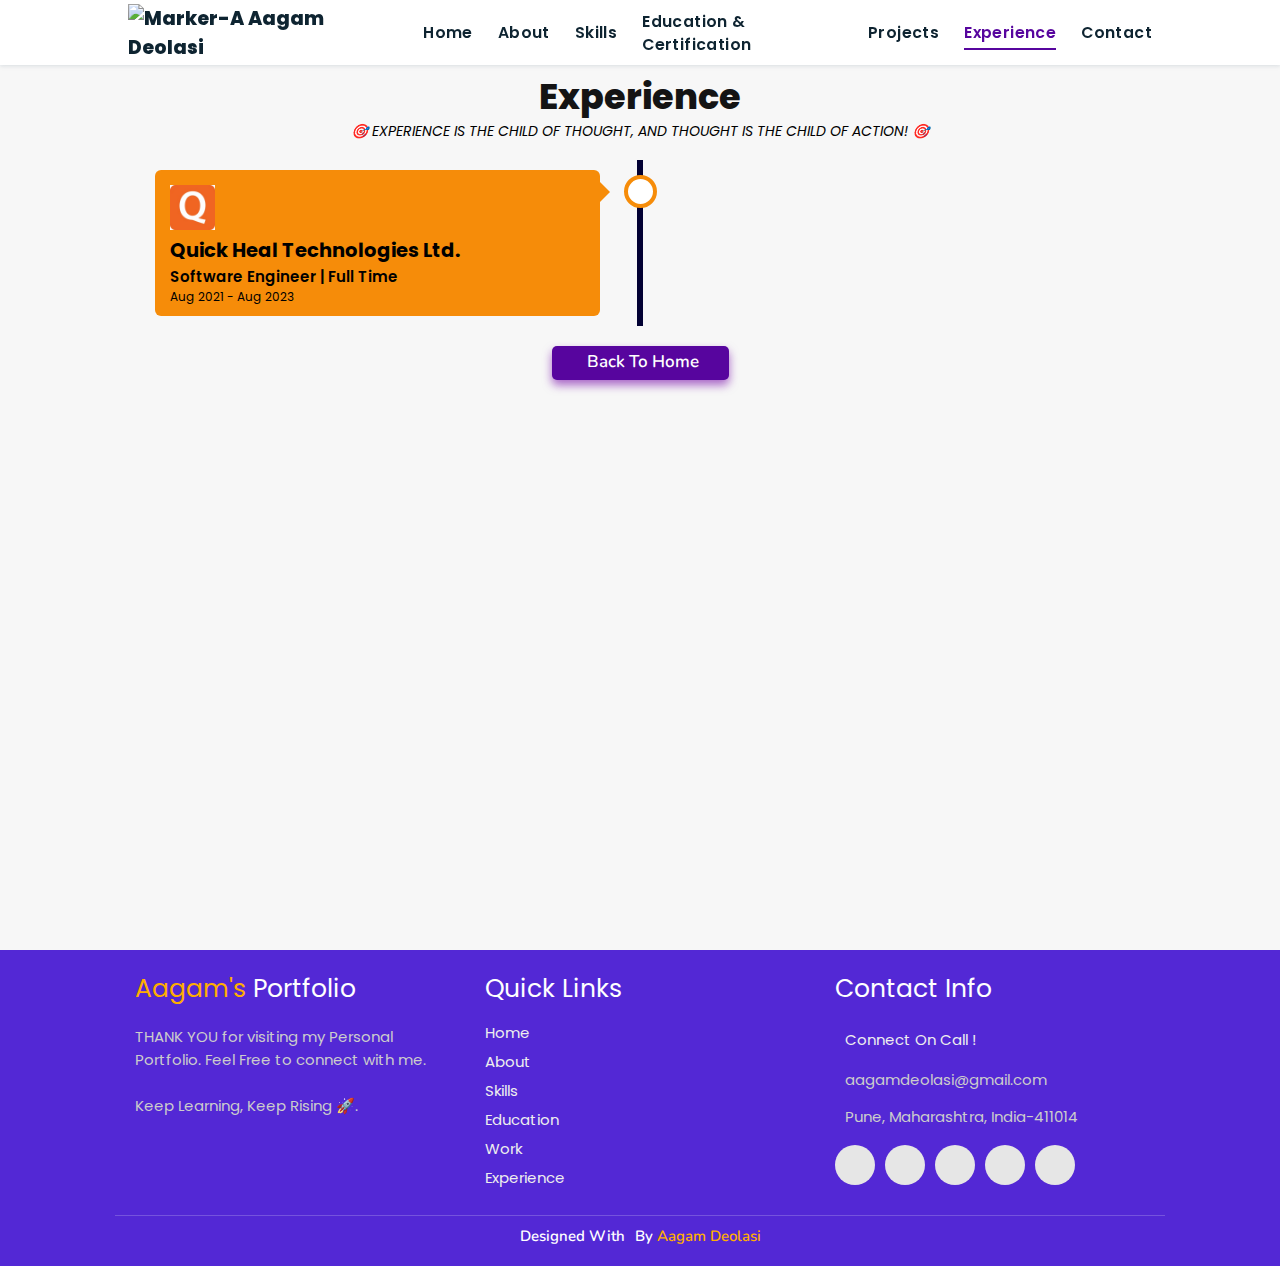
==== experience/index.html @ e98c8c68 "Initial commit" ====
<!DOCTYPE html>
<html lang="en">

<head>
  <meta charset="UTF-8">
  <meta http-equiv="X-UA-Compatible" content="IE=edge">
  <meta name="viewport" content="width=device-width, initial-scale=1.0">
  <link rel="stylesheet" href="./style.css">
  <!-- Font Awesome -->
  <link rel="stylesheet" href="https://cdnjs.cloudflare.com/ajax/libs/font-awesome/5.15.3/css/all.min.css"
    integrity="sha512-iBBXm8fW90+nuLcSKlbmrPcLa0OT92xO1BIsZ+ywDWZCvqsWgccV3gFoRBv0z+8dLJgyAHIhR35VZc2oM/gI1w=="
    crossorigin="anonymous" referrerpolicy="no-referrer" />
  <link id='favicon' rel="shortcut icon" href="../assets/images/favicon.png" type="image/x-png">

  <title>EXPERIENCE | AAGAM DEOLASI PORTFOLIO</title>
</head>

<body oncontextmenu="return false">

  <!-- navbar starts -->
  <header>
    <a href="/" class="logo">
      <img width="32" height="32" src="https://img.icons8.com/arcade/64/000000/marker-a.png" alt="marker-a" />
      <span>Aagam Deolasi</span></a>

    <div id="menu" class="fas fa-bars"></div>
    <nav class="navbar">
      <ul>
        <li><a href="../#home"><i class="fas fa-home"></i> Home</a></li>
        <li><a href="../#about"><i class="fas fa-user"></i> About</a></li>
        <li><a href="../#skills"><i class="fas fa-laptop-code"></i> Skills</a></li>
        <li><a href="../#education"><i class="fas fa-graduation-cap"></i> Education & Certification</a></li>
        <li><a href="../#work"><i class="fas fa-globe"></i> Projects</a></li>
        <li><a class="active" href="../#experience"><i class="fas fa-briefcase"></i> Experience</a></li>
        <li><a href="../#contact"><i class="fas fa-headset"></i> Contact</a></li>
      </ul>
    </nav>
  </header>
  <!-- navbar ends -->

  <!-- experience section starts -->
  <section class="experience" id="experience">

    <h2 class="heading"><i class="fas fa-briefcase"></i> Experience</h2>
    <!-- <div class="quote">
      <span>EXPERIENCE IS THE CHILD OF THOUGHT, AND THOUGHT IS THE CHILD OF ACTION.</span>
    </div> -->

    <p class="qoute underlined underlined--gradient" style="cursor:pointer;"><i>🎯 EXPERIENCE IS THE CHILD OF THOUGHT, AND
      THOUGHT IS THE CHILD OF ACTION!
      🎯</i></p>

    <div class="timeline">

      <div class="container left">
        <div class="content">
          <div class="tag">
            <img draggable="false" src="../assets/images/experience/qh_logo.jpg" alt="Web Satva Logo" width="45px"/>
            <h2>Quick Heal Technologies Ltd.</h2>
          </div>
          <div class="desc">
            <h3>Software Engineer | Full Time</h3>
            <p>Aug 2021 - Aug 2023</p>
          </div>
        </div>
      </div>

      <!-- <div class="container right">
        <div class="content">
          <div class="tag">
            <img draggable="false" src="../assets/images/experience/websatva_logo.jpg" alt="Web Satva Logo" width="45px"/>
            <h2>Web Satva</h2>
          </div>
          <div class="desc">
            <h3>Student Intern | Internship</h3>
            <p>May 2020 - Jul 2020</p>
          </div>
        </div>
      </div> -->

    </div>

    <div class="morebtn">
      <a href="../#experience" class="btn">
        <i class="fas fa-arrow-left"></i>
        <span>Back to Home</span>
      </a>
    </div>

    </div>
  </section>
  <!-- experience section ends -->

  <!-- footer section starts -->
  <section class="footer">

    <div class="box-container">

      <div class="box">
        <h3><span style="color: #ffae00;">Aagam's</span> Portfolio</h3>
        <p>THANK YOU for visiting my Personal Portfolio. Feel Free to connect with me. <br /> <br /> Keep Learning, Keep Rising
          🚀.</p>
      </div>

      <div class="box">
        <h3>quick links</h3>
        <a href="../#home"><i class="fas fa-chevron-circle-right"></i> home</a>
        <a href="../#about"><i class="fas fa-chevron-circle-right"></i> about</a>
        <a href="../#skills"><i class="fas fa-chevron-circle-right"></i> skills</a>
        <a href="../#education"><i class="fas fa-chevron-circle-right"></i> education</a>
        <a href="../#work"><i class="fas fa-chevron-circle-right"></i> work</a>
        <a href="../#experience"><i class="fas fa-chevron-circle-right"></i> experience</a>
      </div>

      <div class="box">
        <h3>contact info</h3>
        <p> <a href="tel:+91 7020450462"><i class="fas fa-phone"></i> Connect on Call !</a></p>
        <p> <i class="fas fa-envelope"></i> aagamdeolasi@gmail.com</p>
        <p> <i class="fas fa-map-marked-alt"></i>Pune, Maharashtra, India-411014</p>
        <div class="share">

          <a href="https://www.linkedin.com/in/aagam-deolasi/" class="fab fa-linkedin" target="_blank" title="LinkedIn (Aagam Deolasi)"></a>
          <a href="https://github.com/aagamdeolasi" class="fab fa-github" target="_blank" title="GitHub (Aagam Deolasi)"></a>
          <a href="https://www.novypro.com/profile_projects/aagamdeolasi" class="fas fa-link" target="_blank" title="NovyPro (Aagam Deolasi)"></a>
          <a href="mailto:aagamdeolasi@gmail.com" class="fas fa-envelope" target="_blank" title="Write an Email (Aagam Deolasi)"></a>
          <!-- <a href="https://twitter.com/jigar_sable" class="fab fa-instagram" target="_blank" title="Instagram (Aagam Deolasi)"></a> -->
          <a href="tel:+91 7020450462" class="fas fa-phone" title="Connect On Call (Aagam Deolasi)"></a>
        </div>
      </div>
    </div>

    <h1 class="credit">Designed with <i class="fa fa-heart pulse"></i> by <a
        href="https://www.linkedin.com/in/aagam-deolasi"> Aagam Deolasi</a></h1>

  </section>
  <!-- footer section ends -->

  <!-- scroll top btn -->
  <a href="#experience" class="fas fa-angle-up" id="scroll-top"></a>
  <!-- scroll back to top -->


  <!-- ==== ALL MAJOR JAVASCRIPT CDNS STARTS ==== -->
  <!-- jquery cdn -->
  <script src="https://cdnjs.cloudflare.com/ajax/libs/jquery/3.6.0/jquery.min.js"
    integrity="sha512-894YE6QWD5I59HgZOGReFYm4dnWc1Qt5NtvYSaNcOP+u1T9qYdvdihz0PPSiiqn/+/3e7Jo4EaG7TubfWGUrMQ=="
    crossorigin="anonymous" referrerpolicy="no-referrer"></script>

  <!-- scroll reveal anim -->
  <script src="https://unpkg.com/scrollreveal"></script>
  <!-- ==== ALL MAJOR JAVASCRIPT CDNS ENDS ==== -->

  <script src="./script.js"></script>

</body>

</html>
---- experience/style.css ----
@import url("https://fonts.googleapis.com/css2?family=Poppins:wght@400;600;700&display=swap");
@import url('https://fonts.googleapis.com/css2?family=Nunito:ital,wght@0,300;0,400;0,600;0,700;1,300;1,400&display=swap');

*{
  margin: 0;
  padding: 0;
  box-sizing: border-box;
  text-decoration: none;
  outline: none; border: none;
  text-transform:capitalize;
  transition: all .2s linear;
}
html{
  font-size: 62.5%;
  overflow-x: hidden;
  scroll-behavior: smooth;
}
body{
  background: #f7f7f7;
  font-family: 'Poppins', sans-serif;
}

*::selection{
  background: #2b3dda;
  color: #fff;
}

html{
  font-size: 62.5%;
  overflow-x: hidden;
}
html::-webkit-scrollbar{
  width: .8rem;
}
html::-webkit-scrollbar-track{
  background: rgb(235, 202, 245);
}
html::-webkit-scrollbar-thumb{
  background: #420177;
}

/* navbar starts */
header{
  position: fixed;
  top: 0; left: 0; right: 0;
  z-index: 1000;
  display: flex;
  align-items: center;
  justify-content: space-between;
  padding: 1.7rem 10%;
  height: 6.5rem;
  background-color: #fff;
  box-shadow: 0 1px 4px rgba(146,161,176,.3);
}
section{
  min-height: 100vh;
  padding: 2rem 9%;
}
.heading{
  font-size: 3.5rem;
  color: rgb(20, 20, 20);
  font-weight: 800;
  text-align: center;
}
.heading span{
  color: rgb(115, 3, 167);
}
header .logo{
  font-size: 1.9rem;
  font-weight: 800;
  text-decoration: none;
  color: #0E2431;
}
header .logo i {
  font-size: 2.2rem;
}
header .logo:hover {
  color: #fc8c05;
}
header .navbar ul{
  list-style: none;
  display: flex;
  justify-content: center;
  align-items: center;
}
header .navbar li{
  margin-left: 2.5rem;
}
header .navbar ul li a{
  font-size: 1.57rem;
  color: #0E2431;
  font-weight: 600;
  text-decoration: none;
  letter-spacing: 0.04rem;
}
header .navbar ul li a.active,
header .navbar ul li a:hover{
  color: #57059e;
  border-bottom: .2rem solid #57059e;
  padding: .5rem 0;
}
/* navbar ends */

/* hamburger icon starts*/
#menu{
  font-size: 3rem;
  cursor: pointer;
  color: rgb(24, 2, 63);
  display: none;
}
@media(max-width:768px){
  #menu{
      display: block;
  }
  header .navbar{
    position: fixed;
    top: 6.5rem; right: -120%;
    width: 75%;
    height: 100%;
    text-align: left;
    align-items: flex-start;
    background-color: #0e0f31;
  }
  header .navbar ul{
    flex-flow: column;
    padding: 1rem;
  }
  header .navbar ul li{
    text-align: center;
    width: 100%;
    margin: 1rem 0;
    border-radius: .5rem;
    width: 26rem;
  }
  header .navbar ul li a{
    display: block;
    padding: 1rem;
    text-align: left;
    color: #fff;
    font-size: 2rem;
  }
  header .navbar ul li a.active,
  header .navbar ul li a:hover{
    padding: 1rem;
    color: #fff;
    border-radius: .5rem;
    border-bottom: .5rem solid #57059e;
  }
  .fa-times{
    transform: rotate(180deg);
  }
  header .navbar.nav-toggle{
    right: 0;
  }
}
/* hamburger icon ends */

/* experience section starts */
.experience {
  margin-top: 5rem;
}
.experience .quote {
  text-align: center;
  font-size: 1.5rem;
  font-weight: 600;
}
.experience .timeline {
  position: relative;
  max-width: 1200px;
  margin: 2rem auto;
}
.experience .timeline::after {
  content: '';
  position: absolute;
  width: 6px;
  background: #020133;
  top: 0;
  bottom: 0;
  left: 50%;
  margin-left: -3px;
  z-index: -2;
}
.experience .container {
  padding: 10px 40px;
  position: relative;
  background-color: inherit;
  width: 50%;
}
/*circles on timeline*/
.experience .container::after {    
  content: "\f0b1";
  position: absolute;
  width: 25px;
  height: 25px;
  right: -17px;
  background-color: rgb(255, 255, 255);
  border: 4px solid #f68c09;
  top: 15px;
  border-radius: 50%;
  z-index: 100;
  font-size: 1.89rem;
  text-align: center;
  font-weight: 600;
  color:#02094b;
  font-family: 'Font Awesome\ 5 Free';
}
.experience .left {
  left: 0;
}
.experience .right {
  left: 50%;
}
/* arrows pointing right */
.experience .left::before {
  content: " ";
  height: 0;
  position: absolute;
  top: 22px;
  width: 0;
  z-index: 1;
  right: 30px;
  border: medium solid #f68c09;
  border-width: 10px 0 10px 10px;
  border-color: transparent transparent transparent #f68c09;
}
/* arrows pointing left  */
.experience .right::before {
  content: " ";
  height: 0;
  position: absolute;
  top: 22px;
  width: 0;
  z-index: 1;
  left: 30px;
  border: medium solid #f68c09;
  border-width: 10px 10px 10px 0;
  border-color: transparent #f68c09 transparent transparent;
}
.experience .right::after {
  left: -16px;
}
.experience .content {
  background-color: #f68c09;
  position: relative;
  border-radius: 6px;
}
.experience .content .tag{
  font-size: 1.3rem;
  padding-top: 1.5rem;
  padding-left: 1.5rem;
}
.experience .content .desc{
  margin-left: 1.5rem;
  padding-bottom: 1rem;
}
.experience .content .desc h3{
  font-size: 1.5rem;
  font-weight: 600;
}
.experience .content .desc p{
  font-size: 1.2rem;
}
/* view all button */
.morebtn{
  display: flex;
  justify-content: center;
  margin-bottom: 2rem;
}
.morebtn .btn {
  position: relative;
  line-height: 0;
  padding: 1.6rem 3rem;
  border-radius: .5em;
  transition: 0.5s;
  color: #fff;
  background: #57059e;
  box-shadow: 0px 5px 10px rgba(115, 3, 167, 0.6);
  text-align: center;
}
.morebtn .btn span {
  font-weight: 600;
  font-size: 1.7rem;
  font-family: 'Nunito', sans-serif;
}
.morebtn .btn i {
  margin-right: 0.5rem;
  font-size: 1.5rem;
  transition: 0.3s;
}
.morebtn .btn:hover{
  background: #4A167E;
}
.morebtn .btn:hover i {
  transform: translateX(-8px);
}

/* Media queries - Responsive timeline on screens less than 600px wide */
@media screen and (max-width: 600px) {
  .experience .timeline::after {
  left: 31px;
  }
  .experience .container {
  width: 100%;
  padding-left: 70px;
  padding-right: 25px;
  }
  .experience .container::before {
  left: 60px;
  border: medium solid #f68c09;
  border-width: 10px 10px 10px 0;
  border-color: transparent #f68c09 transparent transparent;
  }
  .experience .left::after {
    left: 15px;
  }
  .experience .right::after {
    left: 15px;
  }
  .experience .right {
  left: 0%;
  }
  .experience .container::after {
    font-size: 2.2rem;;
  }
}
/* experience media queries ends */
/* experience section ends */


/* footer section starts */
.footer{
  min-height: auto;
  padding-top: 0;
  background: rgb(83, 40, 213);
}
.footer .box-container{
  display: flex;
  justify-content: center;
  flex-wrap: wrap;
}
.footer .box-container .box{
  flex: 1 1 25rem;
  margin: 2rem;
}
.footer .box-container .box h3{
  font-size: 2.5rem;
  color: #fff;
  padding-bottom: 1rem;
  font-weight: normal;
}
.footer .box-container .box p{
  font-size: 1.5rem;
  color: #ccc;
  padding: .7rem 0;
  text-transform: none;
}
.footer .box-container .box p i{
  padding-right: 1rem;
  color: #ffae00;
}
.footer .box-container .box a{
  font-size: 1.5rem;
  color: rgb(238, 238, 238);
  padding: .3rem 0;
  display: block;
}
.footer .box-container .box a:hover{
  color: #ffae00;
}
.footer .box-container .box .share{
  display: flex;
  flex-wrap: wrap;
  padding: 1rem 0;
}
.footer .box-container .box .share a{
  height: 4rem;
  width: 4rem;
  padding: 1rem;
  text-align: center;
  border-radius: 5rem;
  font-size: 1.7rem;
  margin-right: 1rem;
  transition: .2s;
  background: rgb(230, 230, 230);
  color: #02094b;
  border: none;
}
.footer .box-container .box .share a:hover{
  background: transparent;
  transform: scale(0.98);
  border: .1rem solid rgb(180, 178, 178);
  color: #ffae00;
}
.footer .credit{
  padding: 1rem 0 0 0;
  text-align: center;
  font-size: 1.5rem;
  font-family: 'Nunito',sans-serif;
  font-weight: 600;
  color: #fff;
  border-top: .1rem solid #fff3;
}
.footer .credit a{
  color: #ffae00;
}
.footer .fa{
    color: #E90606;
    margin: 0 .3rem;
    font-size: 1.5rem;
    animation: pound .35s infinite alternate;
}
@-webkit-keyframes pound{
  to{
    transform: scale(1.1);
  }
}
@keyframes pound{
  to{
    transform: scale(1.1);
}
}
@media(max-width:450px){
  .footer .box-container .box{
    margin: 2rem;
  }
  .footer .box-container .box p{
    padding: 0.7rem;
  }
  .footer .box-container .box .share a{
    padding: 1.1rem;
  }
}
/* footer section ends */

/* common media queries starts*/
@media(max-width:450px){
  html{
    font-size: 55%;
  }
  body{
    padding-right: 0;
  }
  section{
    padding: 2rem;
  }
}
/* common media queries ends*/


/* scroll top starts */
#scroll-top{
  position: fixed;
  top: -140%;
  right: 2rem;
  padding: 1rem 1.5rem;
  font-size: 2rem;
  background: #ffae00;
  color: rgb(13, 0, 44);
  border-radius: 5rem;
  transition: 1s linear;
  z-index: 1000;
}
#scroll-top.active{
  top: calc(100% - 12rem);
}
/* scroll top ends */

/* Education Quote style start */
/* Quote Span CSS Starts */
.underlined {
  color: black;
  text-align: center;
  flex: 1;
  font-size: 1.4em;
  line-height: 1.2;
  text-decoration: none;
  background-image: linear-gradient(to right, yellow 0, yellow 100%);
  background-position: 0 1.2em;
  background-size: 0 100%;
  background-repeat: no-repeat;
  transition: background .5s;
  &:hover {
    background-size: 100% 100%;
  }
  /* &--thin {
    background-image: linear-gradient(to right, black 0, black 100%);
  }
  &--thick {
    background-position: 0 -0.3em;
  }
  &--offset {
    background-position: 0 0.2em;
    box-shadow: inset 0 -.5em 0 0 white;
  } */
  &.underlined--gradient {
    background-position: 0 -0.1em;
    background-image: linear-gradient(to right, yellow 0, lightgreen 100%);
  }
  &--reverse {
    background-position: 100% -0.1em;
    transition: background 1s;
    background-image: linear-gradient(to right, yellow 0, yellow 100%);
  }
}
/* Quite Span CSS Ends */
/* Education Quote style end */
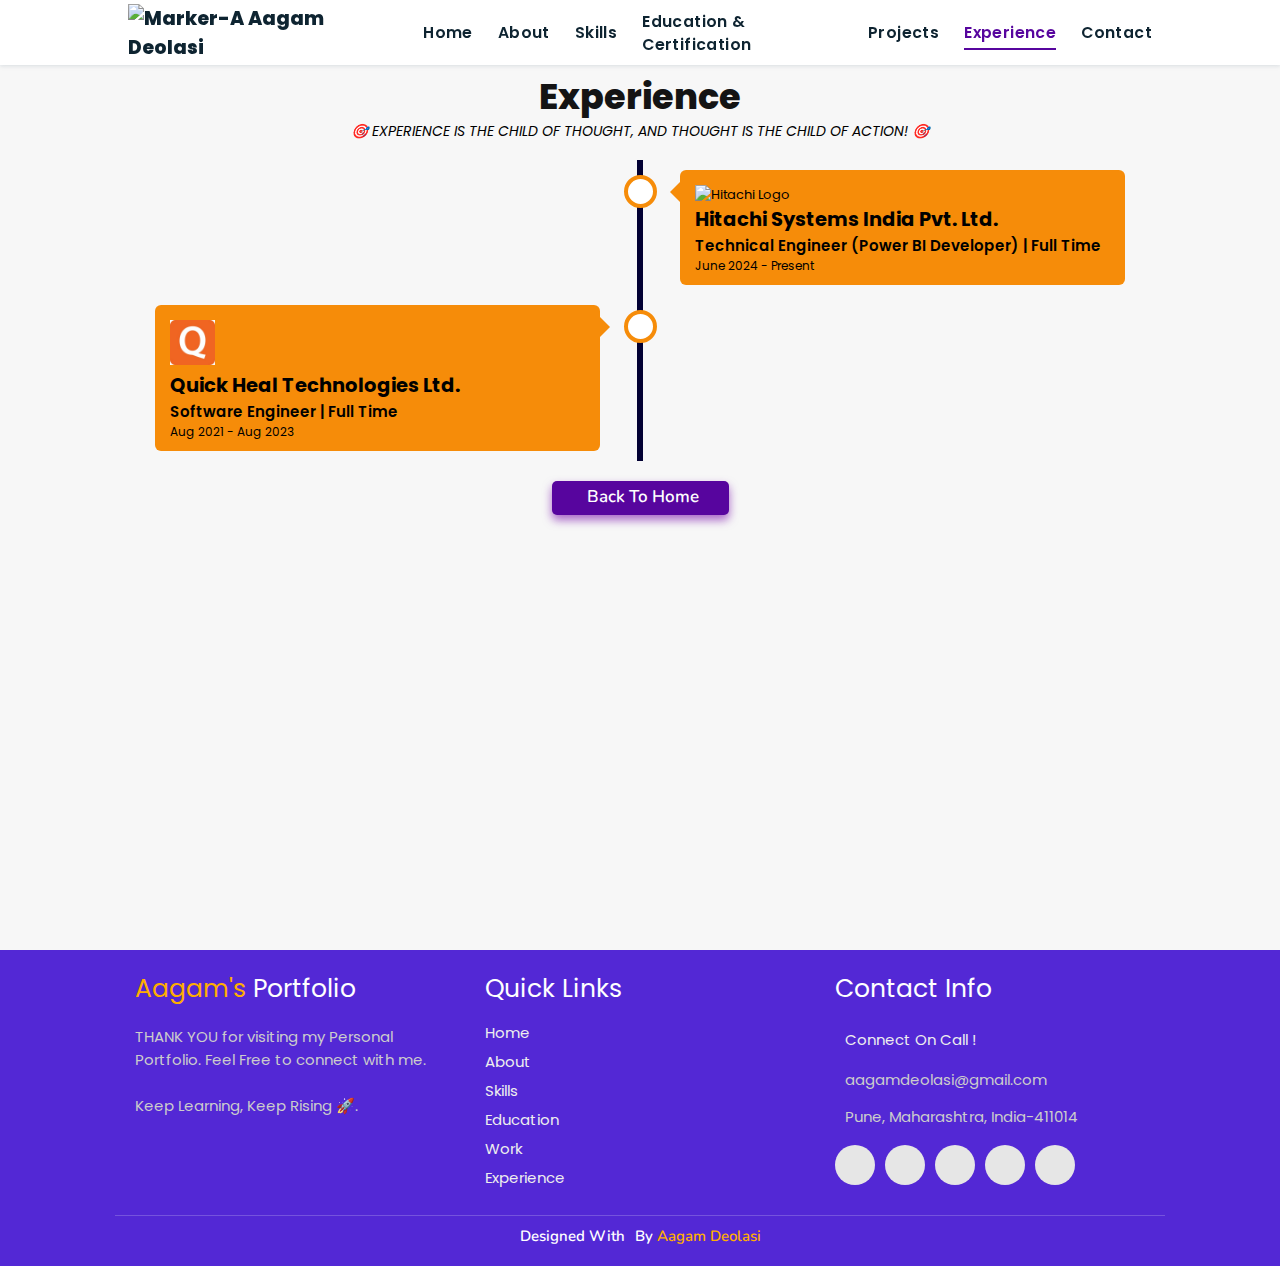
==== commit a63b0ea6: "Update index.html" ====
--- a/experience/index.html
+++ b/experience/index.html
@@ -52,6 +52,19 @@
 
     <div class="timeline">
 
+      <div class="container right">
+        <div class="content">
+          <div class="tag">
+            <img draggable="false" src="https://logowik.com/content/uploads/images/hitachi7389.jpg" alt="Hitachi Logo" width="45px"/>
+            <h2>Hitachi Systems India Pvt. Ltd.</h2>
+          </div>
+          <div class="desc">
+            <h3>Technical Engineer (Power BI Developer) | Full Time</h3>
+            <p>June 2024 - Present</p>
+          </div>
+        </div>
+      </div>
+      
       <div class="container left">
         <div class="content">
           <div class="tag">
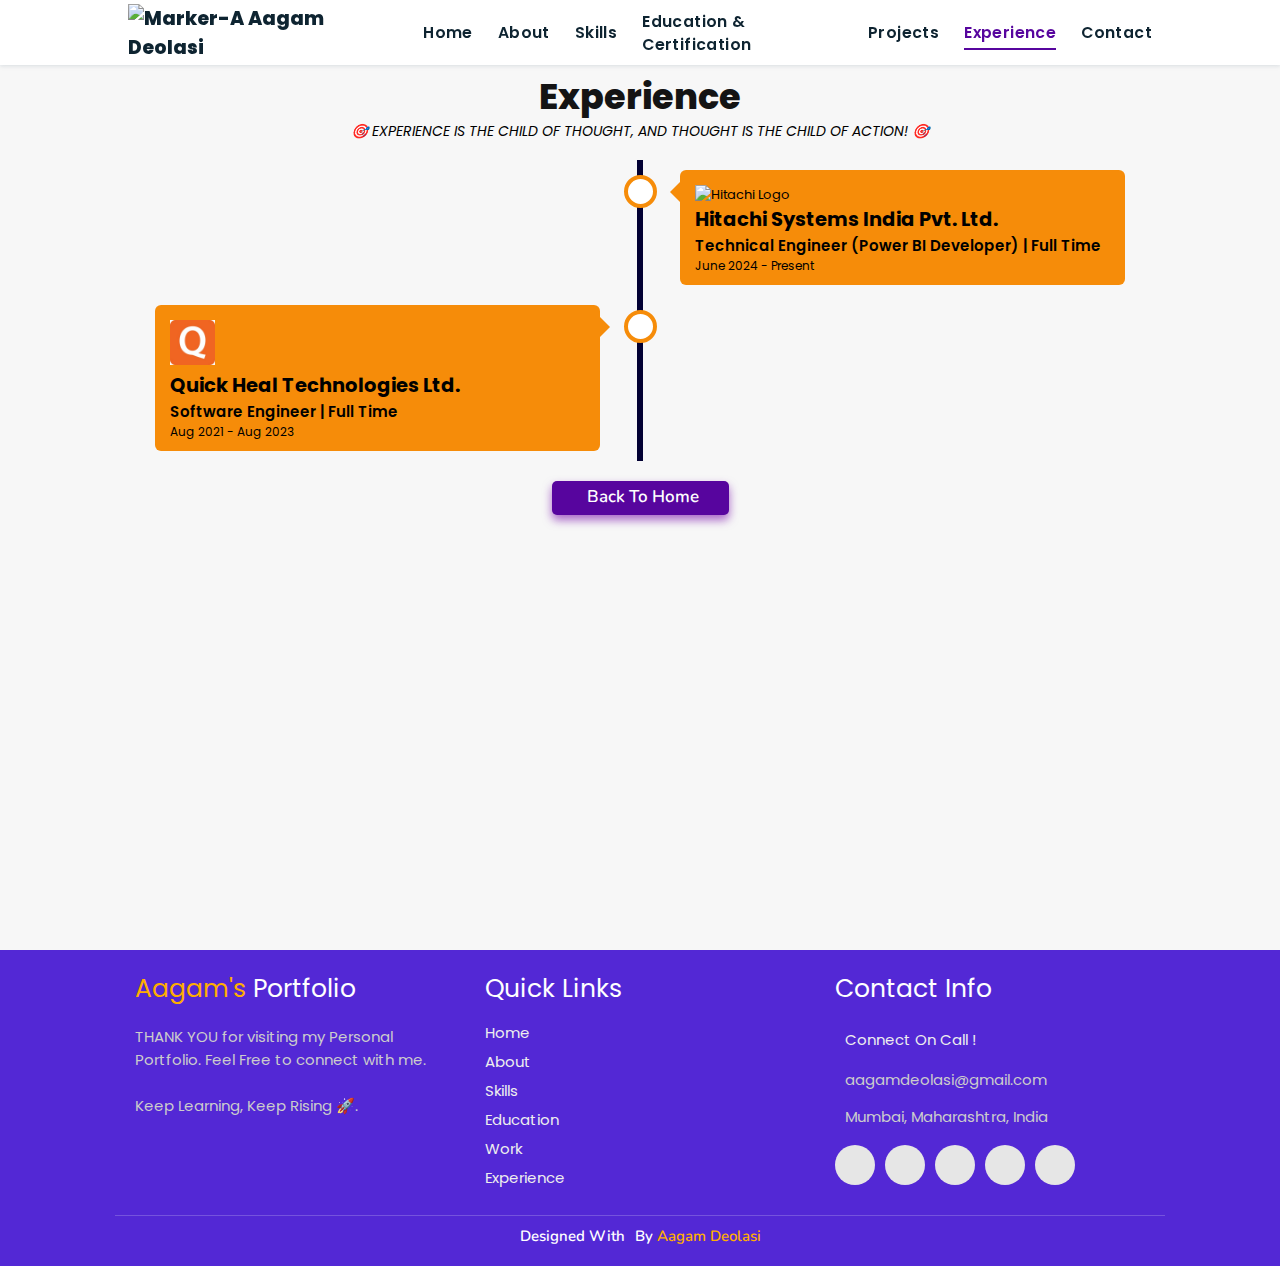
==== commit 99370fd8: "Update index.html" ====
--- a/experience/index.html
+++ b/experience/index.html
@@ -55,7 +55,7 @@
       <div class="container right">
         <div class="content">
           <div class="tag">
-            <img draggable="false" src="https://logowik.com/content/uploads/images/hitachi7389.jpg" alt="Hitachi Logo" width="45px"/>
+            <img draggable="false" src="./assets/images/experience/hsi_logo.jpg" alt="Hitachi Logo" width="45px"/>
             <h2>Hitachi Systems India Pvt. Ltd.</h2>
           </div>
           <div class="desc">
@@ -129,7 +129,7 @@
         <h3>contact info</h3>
         <p> <a href="tel:+91 7020450462"><i class="fas fa-phone"></i> Connect on Call !</a></p>
         <p> <i class="fas fa-envelope"></i> aagamdeolasi@gmail.com</p>
-        <p> <i class="fas fa-map-marked-alt"></i>Pune, Maharashtra, India-411014</p>
+        <p> <i class="fas fa-map-marked-alt"></i>Mumbai, Maharashtra, India</p>
         <div class="share">
 
           <a href="https://www.linkedin.com/in/aagam-deolasi/" class="fab fa-linkedin" target="_blank" title="LinkedIn (Aagam Deolasi)"></a>
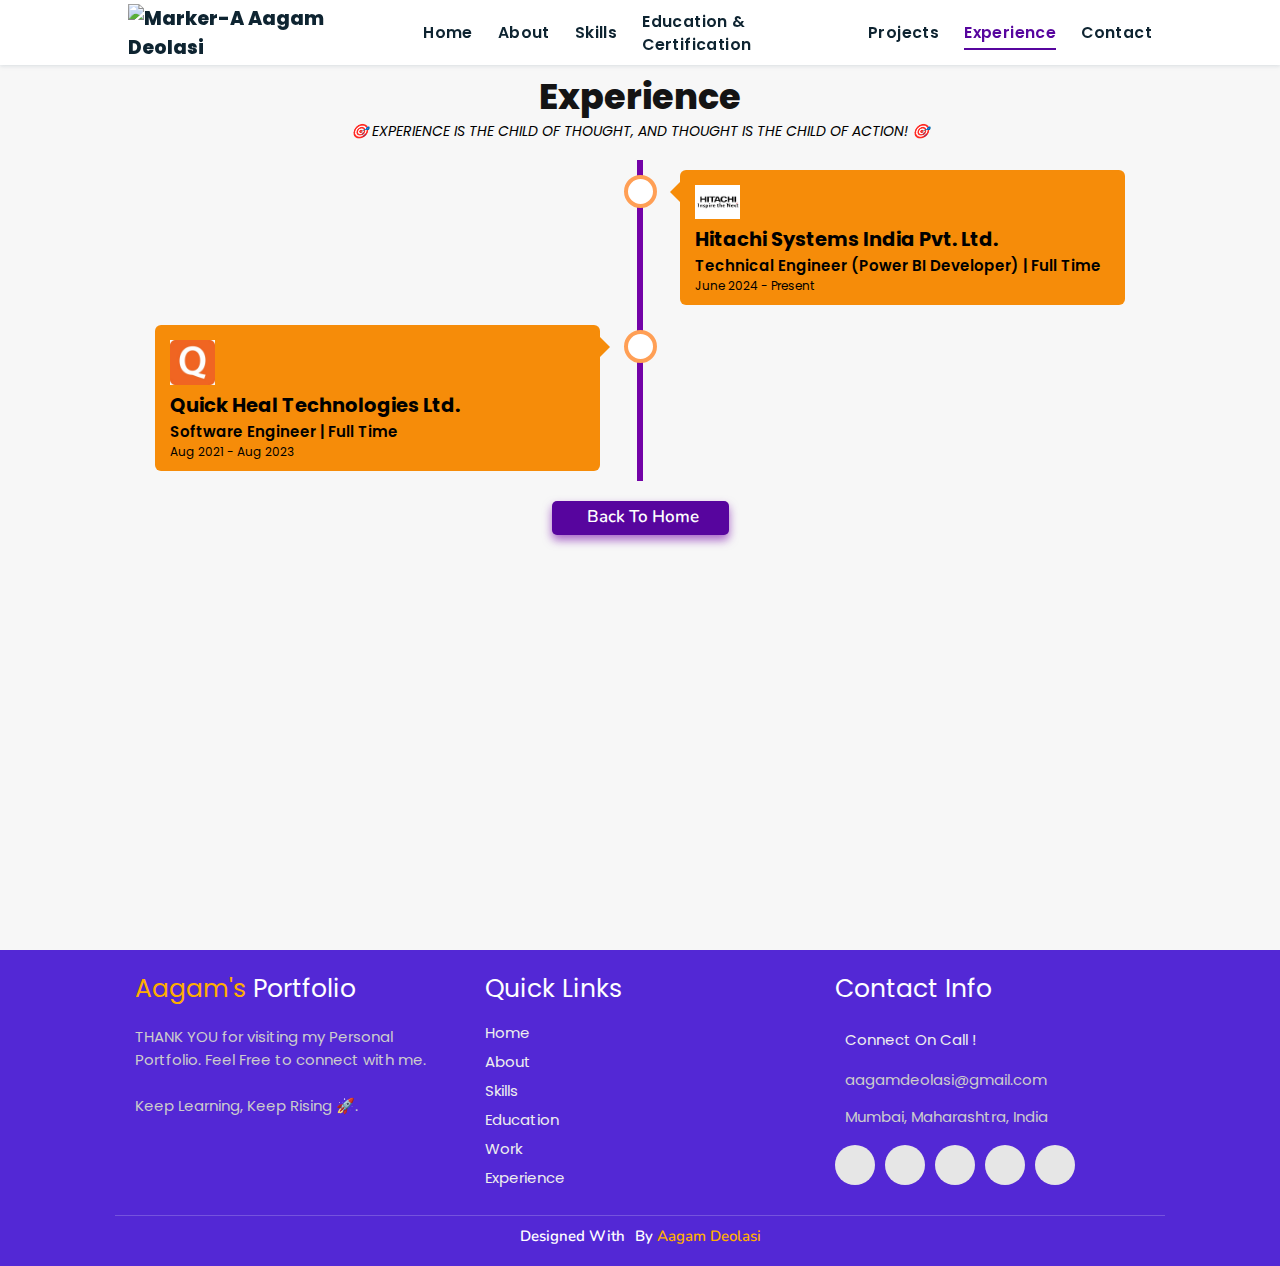
==== commit b604deda: "Update index.html" ====
--- a/experience/index.html
+++ b/experience/index.html
@@ -55,7 +55,7 @@
       <div class="container right">
         <div class="content">
           <div class="tag">
-            <img draggable="false" src="./assets/images/experience/hsi_logo.jpg" alt="Hitachi Logo" width="45px"/>
+            <img draggable="false" src="../assets/images/experience/hsi_logo.jpg" alt="Hitachi Logo" width="45px"/>
             <h2>Hitachi Systems India Pvt. Ltd.</h2>
           </div>
           <div class="desc">
@@ -68,7 +68,7 @@
       <div class="container left">
         <div class="content">
           <div class="tag">
-            <img draggable="false" src="../assets/images/experience/qh_logo.jpg" alt="Web Satva Logo" width="45px"/>
+            <img draggable="false" src="../assets/images/experience/qh_logo.jpg" alt="Quick Heal Logo" width="45px"/>
             <h2>Quick Heal Technologies Ltd.</h2>
           </div>
           <div class="desc">
--- a/experience/style.css
+++ b/experience/style.css
@@ -170,10 +170,10 @@
   margin: 2rem auto;
 }
 .experience .timeline::after {
-  content: '';
+  content: "";
   position: absolute;
   width: 6px;
-  background: #020133;
+  background: #7303a7;
   top: 0;
   bottom: 0;
   left: 50%;
@@ -187,22 +187,22 @@
   width: 50%;
 }
 /*circles on timeline*/
-.experience .container::after {    
+.experience .container::after {
   content: "\f0b1";
   position: absolute;
   width: 25px;
   height: 25px;
   right: -17px;
   background-color: rgb(255, 255, 255);
-  border: 4px solid #f68c09;
+  border: 4px solid #ff9f55;
   top: 15px;
   border-radius: 50%;
   z-index: 100;
   font-size: 1.89rem;
   text-align: center;
   font-weight: 600;
-  color:#02094b;
-  font-family: 'Font Awesome\ 5 Free';
+  color: #7303a7;
+  font-family: "Font Awesome\ 5 Free";
 }
 .experience .left {
   left: 0;
@@ -503,4 +503,4 @@
   }
 }
 /* Quite Span CSS Ends */
-/* Education Quote style end */+/* Education Quote style end */
